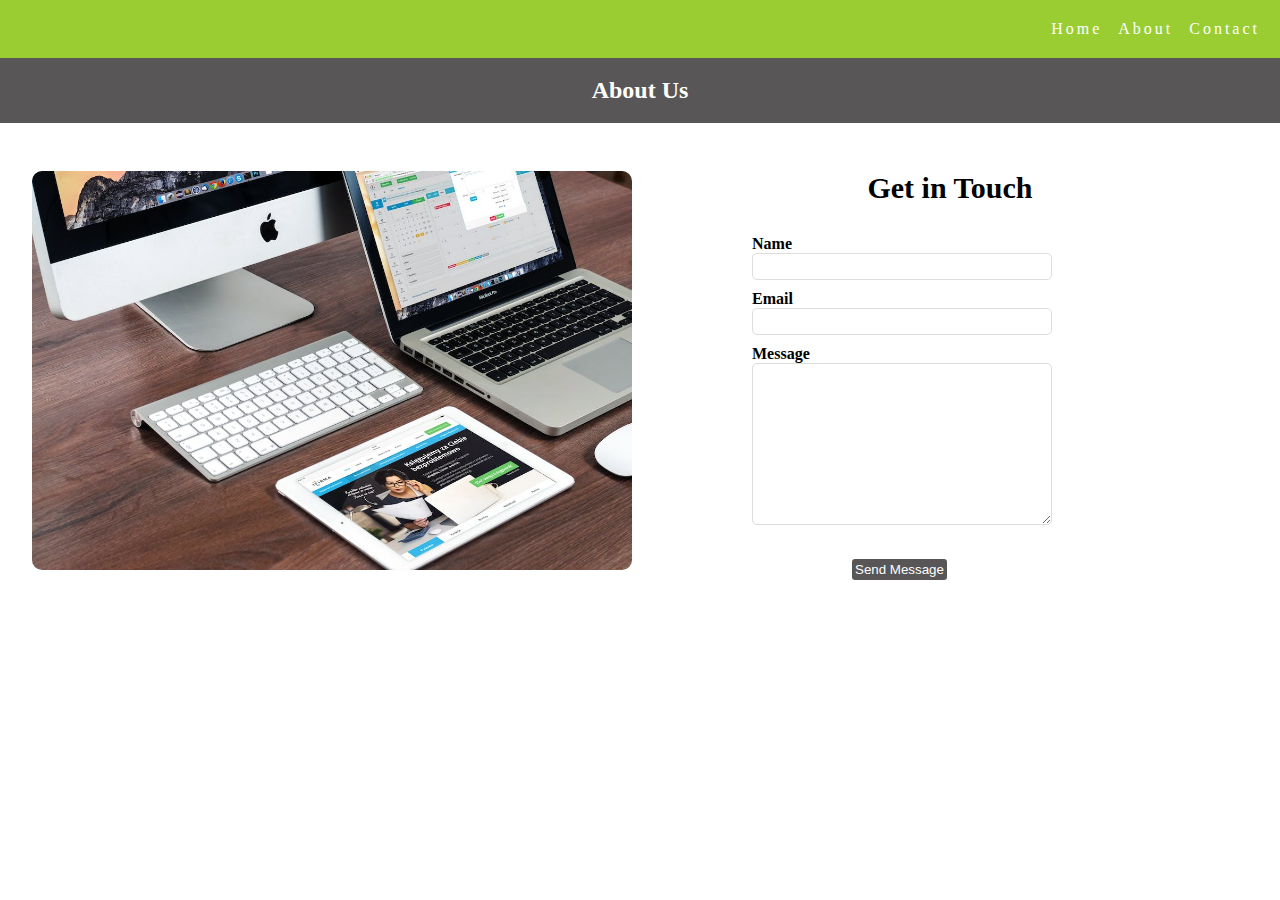
==== contact.html @ eb443585 "first commit" ====
<!DOCTYPE html>
<html lang="en">
<head>
  <meta charset="UTF-8">
  <meta name="viewport" content="width=device-width, initial-scale=1.0">
  <link rel="stylesheet" href="style.css">
  <title>Responsive Design</title>
</head>
<body>
  <header>
    <ul>
      <li><a href="index.html">Home</a></li>
      <li><a href="about.html">About</a></li>
      <li><a href="contact.html">Contact</a></li>
    </ul>
  </header>
  <main>
    <div class="info">
      <h2>About Us</h2>
    </div>
    <div class="description">
      <div class="des foto">
        <img src="images/desktop-setup.png" style="width: 600px; border-radius: 10px;" alt="A desktop setup with a beautiful lighting">
      </div>
      <div class="des-form">
        <h3>Get in Touch</h3>
        <form action="">
          <label for="name">Name</label>
          <input type="text">
          <label for="email">Email</label>
          <input type="email">
          <label for="message">Message</label>
          <textarea name="message" id="message" cols="30" rows="10"></textarea>
          <button class="submit">Send Message</button>
        </form>
      </div>
    </div>
  </main>
</body>
</html>
---- style.css ----
*{
  margin: 0;
  padding: 0;
  box-sizing: border-box;
}

header{
  display: flex;
  justify-content: flex-end;
  padding: 20px;
  background-color: yellowgreen;
}

ul{
  list-style-type: none;
  display: flex;
  gap: 1rem;
}

li{
  letter-spacing: 3px;
}

a{
  text-decoration: none;
  color: #fff;
}

a:hover{
  color: #4d3d3d;
}

.hero{
  background-image: url(images/Untitled.png);
  height: 100vh;
  background-position: center;
  background-repeat: no-repeat;
  background-size: cover;
}

.hero-text {
  margin-top: 90px;
  text-align: center;
  position: absolute;
  top: 50%;
  left: 50%;
  transform: translate(-50%, -50%);
  color: white;
}

.hero-btn{
  margin-top: 30px;
  border: none;
  padding: 7px;
  color: #fff;
  background-color: rgba(0, 0, 0, 0.7);
  letter-spacing: 2px;
  border-radius: 5px;
}

.hero-btn:hover{
  background-color: rgba(239, 239, 243, 0.6);
  color: black;
  transition: 1s;
}

.info h2{
  padding: 1.2rem;
  background-color: rgba(17, 14, 14, 0.7);
  color: #fff;
  font-size: 1.5rem;
  text-align: center;
}

.description{
  margin: 3rem 2rem;
}

.description::after{
  content: "";
  display: table;
}

.foto{
  float: left;
  margin-right: 20px;
}

.writeup h3{
  font-size: 30px;
}

.writeup p{
  line-height: 20px;
  margin-top: 10px;
  text-align: justify;
}

.des-form{
  margin-left: 80px;
}

form{
  margin: 30px 100px;
  display: inline-block;
  width: 300px;
}

label{
  font-weight: bold;
}

input, textarea{
  width: 100%;
  padding: 5px;
  margin-bottom: 10px;
  border: 1px solid #ddd;
  border-radius: 5px;
  outline: none;
}

.des-form h3{
  font-size: 30px;
  text-align: center;
}

.submit{
  margin: 20px 100px;
  padding: 3px;
  background-color: rgba(17, 14, 14, 0.7);
  border: none;
  border-radius: 3px;
  color: #fff;
}
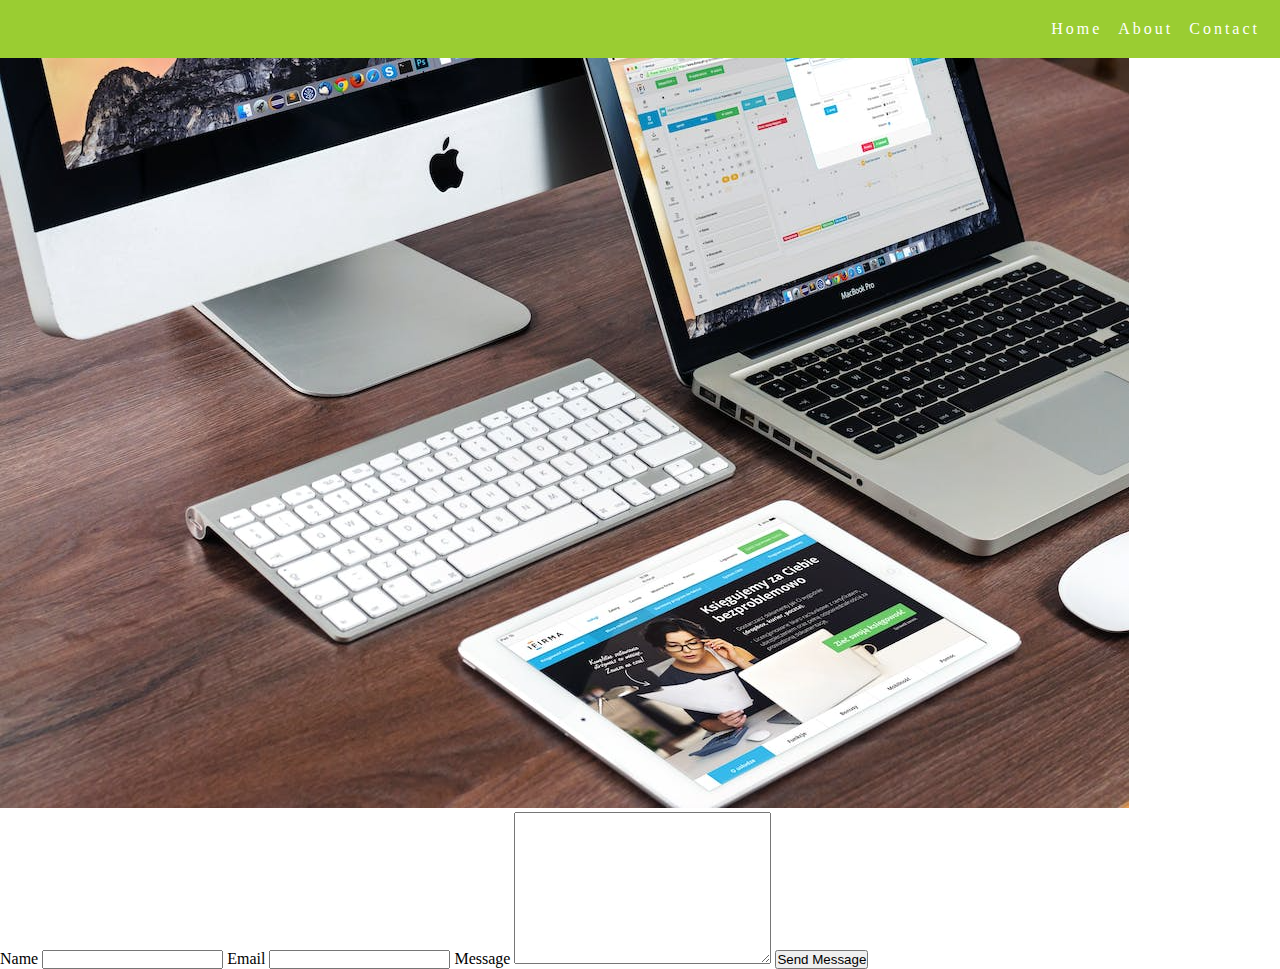
==== commit b0b981ab: "Update contact.html design" ====
--- a/contact.html
+++ b/contact.html
@@ -15,26 +15,22 @@
     </ul>
   </header>
   <main>
-    <div class="info">
-      <h2>About Us</h2>
-    </div>
-    <div class="description">
-      <div class="des foto">
-        <img src="images/desktop-setup.png" style="width: 600px; border-radius: 10px;" alt="A desktop setup with a beautiful lighting">
-      </div>
-      <div class="des-form">
-        <h3>Get in Touch</h3>
+    <section>
+      <article>
+        <img src="images/desktop-setup.png" alt="">
+      </article>
+      <article>
         <form action="">
           <label for="name">Name</label>
-          <input type="text">
+          <input type="text" name="name" id="name">
           <label for="email">Email</label>
-          <input type="email">
+          <input type="email" name="email" id="email">
           <label for="message">Message</label>
           <textarea name="message" id="message" cols="30" rows="10"></textarea>
-          <button class="submit">Send Message</button>
+          <button class="form-btn">Send Message</button>
         </form>
-      </div>
-    </div>
+      </article>
+    </section>
   </main>
 </body>
 </html>--- a/style.css
+++ b/style.css
@@ -79,6 +79,7 @@
 .description::after{
   content: "";
   display: table;
+  clear: both;
 }
 
 .foto{
@@ -88,6 +89,8 @@
 
 .writeup h3{
   font-size: 30px;
+  display: inline-block;
+  margin-left: 3rem;
 }
 
 .writeup p{
@@ -96,39 +99,3 @@
   text-align: justify;
 }
 
-.des-form{
-  margin-left: 80px;
-}
-
-form{
-  margin: 30px 100px;
-  display: inline-block;
-  width: 300px;
-}
-
-label{
-  font-weight: bold;
-}
-
-input, textarea{
-  width: 100%;
-  padding: 5px;
-  margin-bottom: 10px;
-  border: 1px solid #ddd;
-  border-radius: 5px;
-  outline: none;
-}
-
-.des-form h3{
-  font-size: 30px;
-  text-align: center;
-}
-
-.submit{
-  margin: 20px 100px;
-  padding: 3px;
-  background-color: rgba(17, 14, 14, 0.7);
-  border: none;
-  border-radius: 3px;
-  color: #fff;
-}